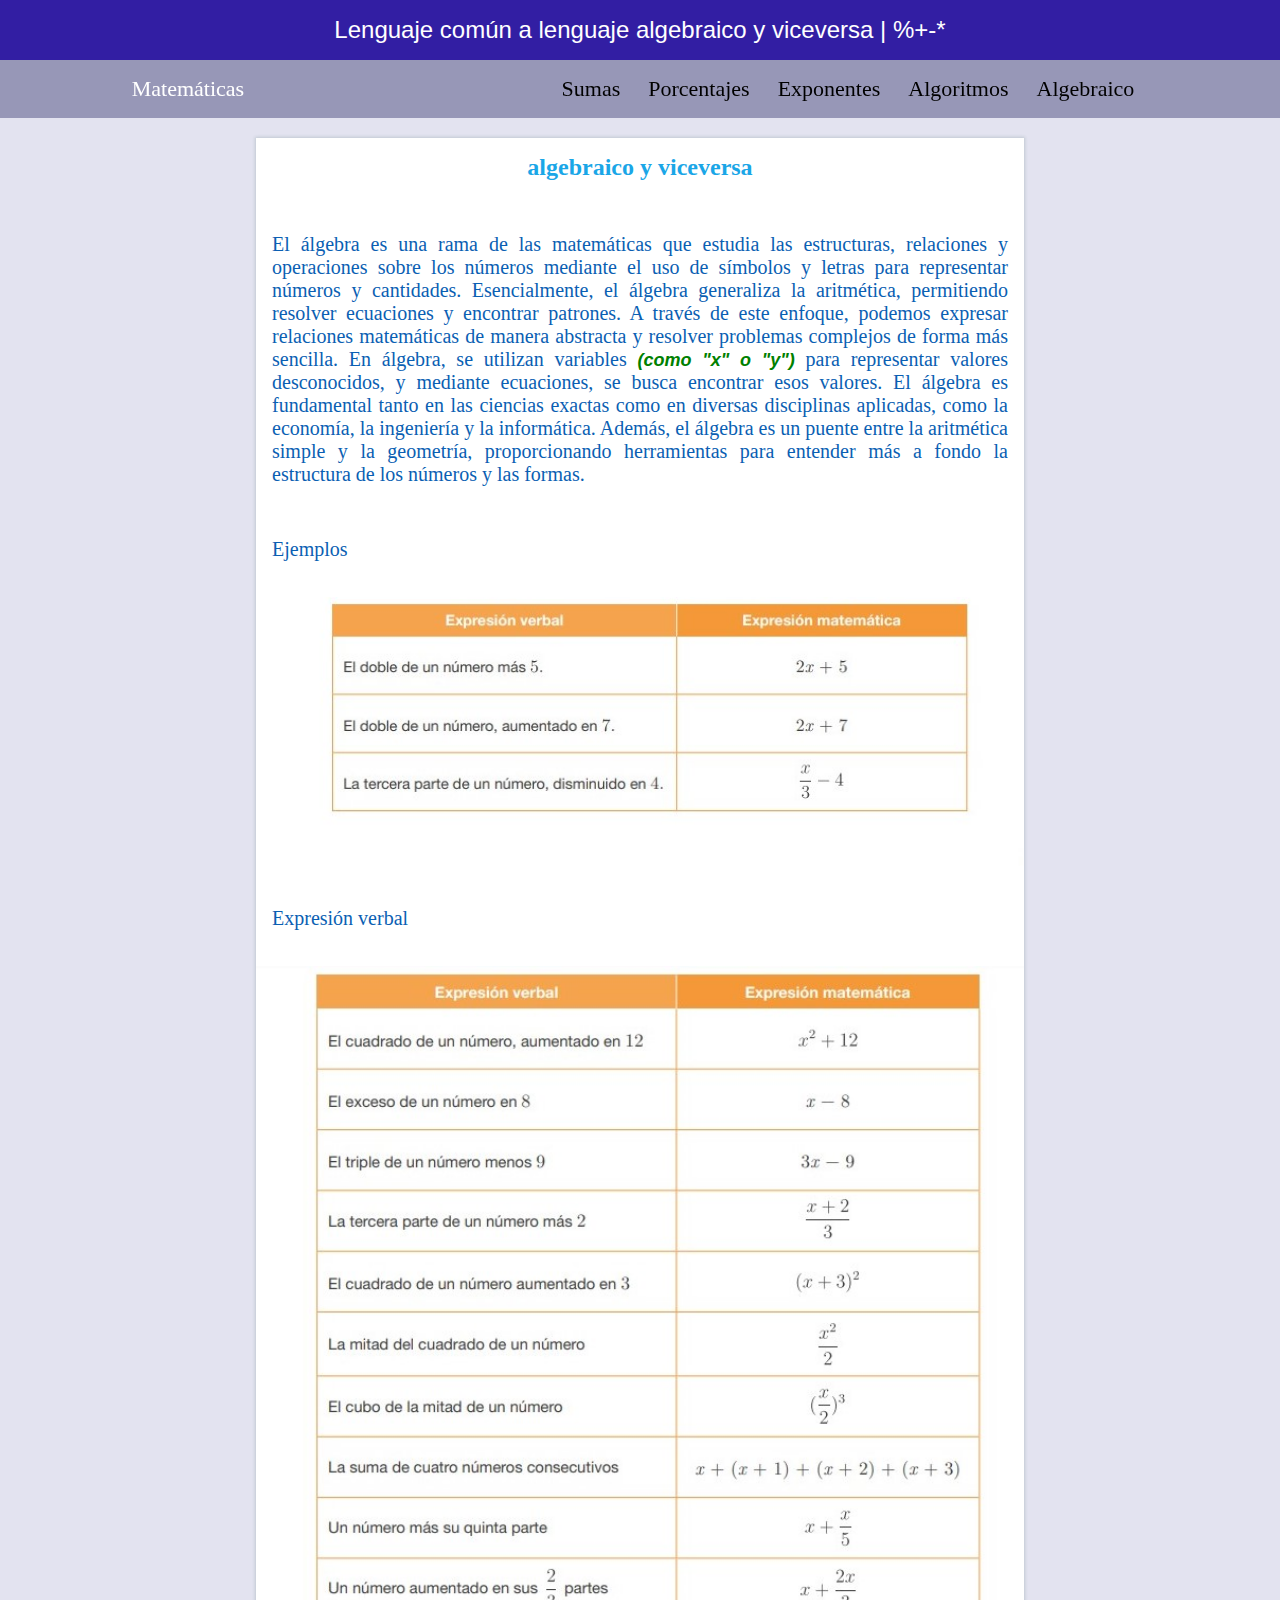
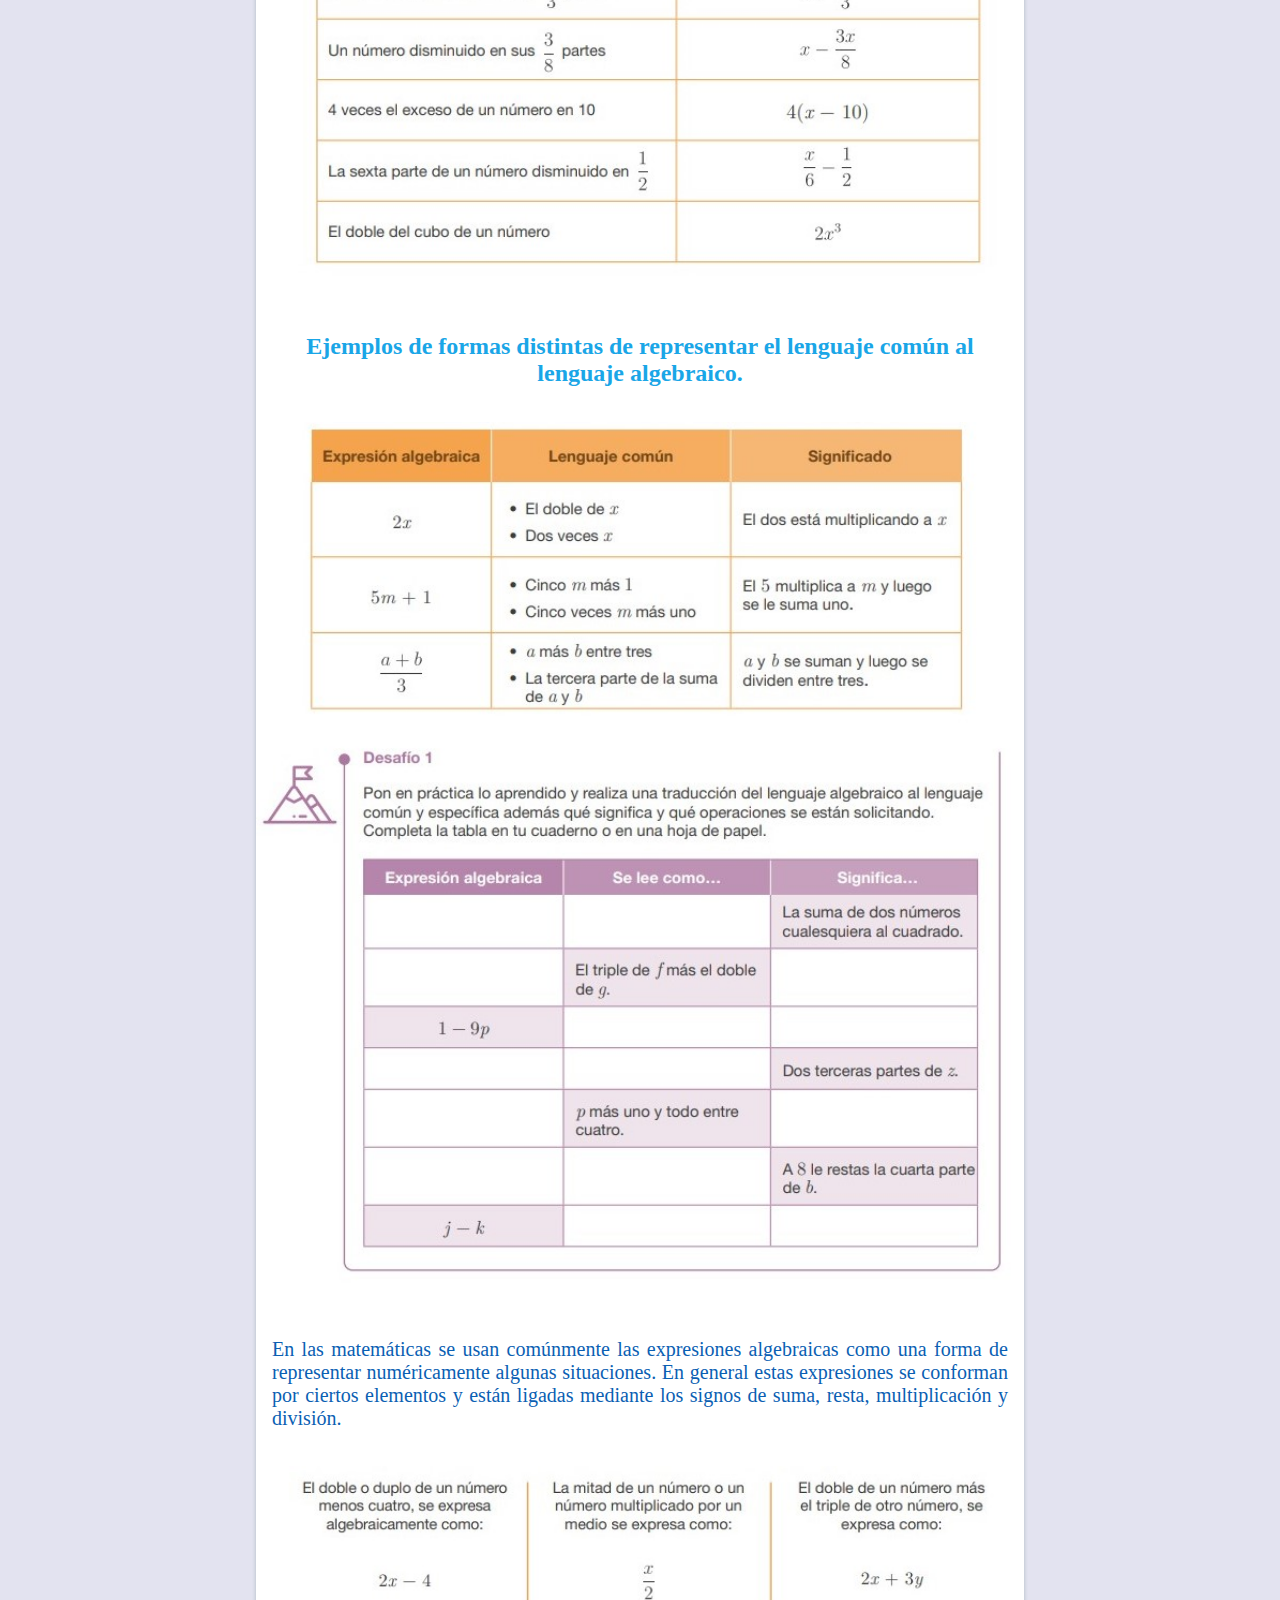
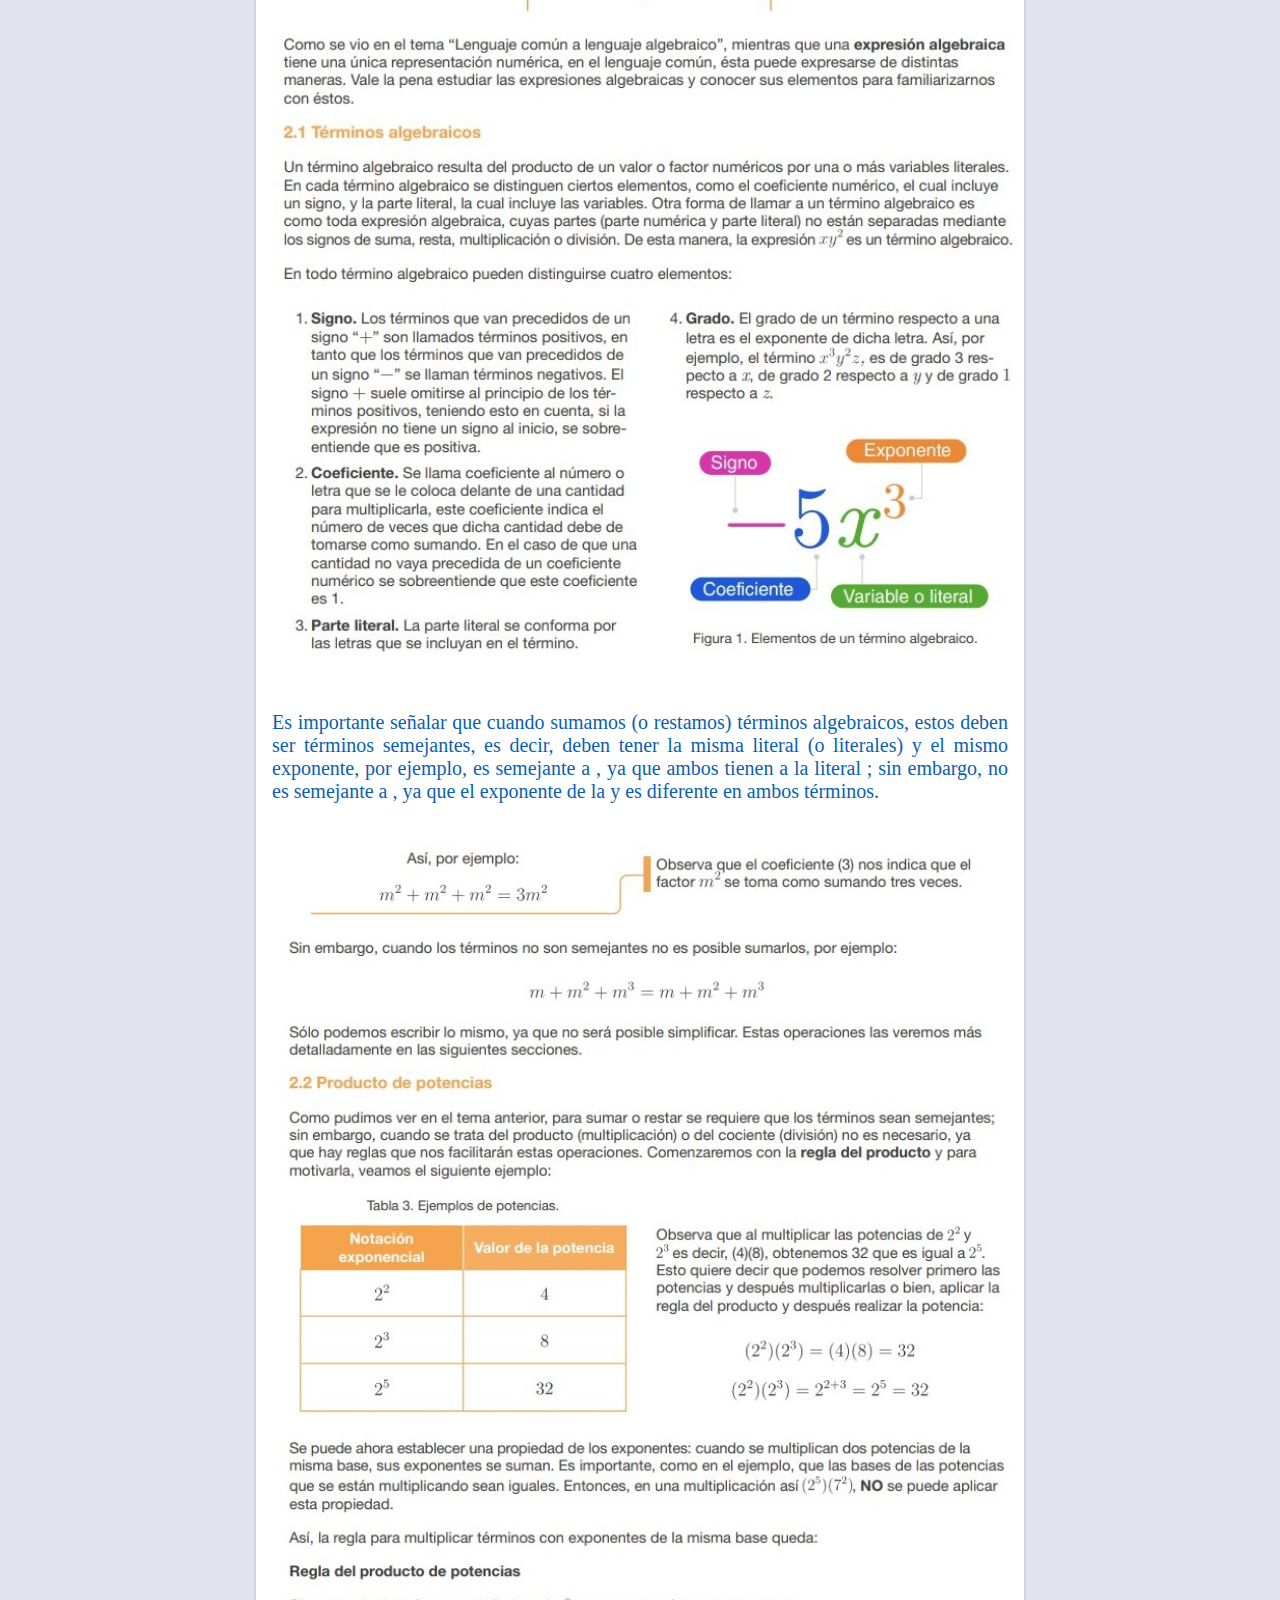
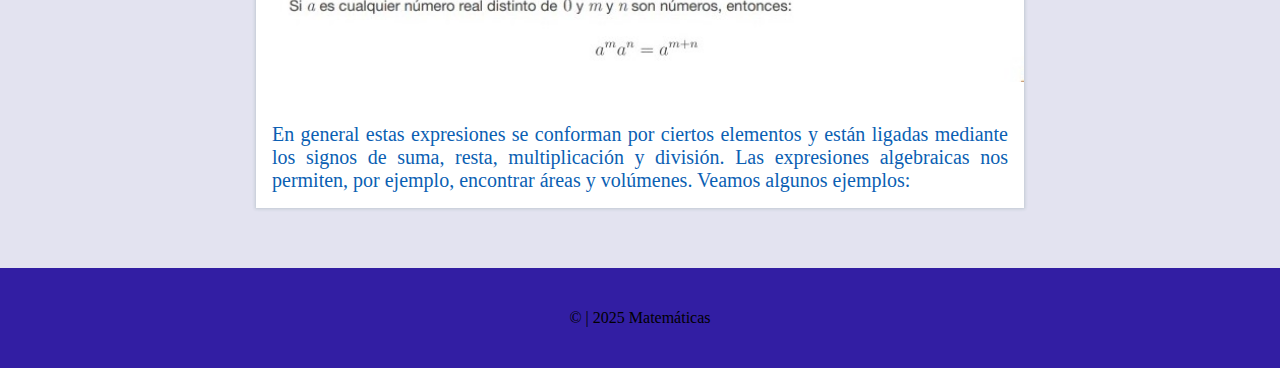
==== algebraico.html @ 7beb5fff "fix-web-18/2/2025" ====
<!DOCTYPE html>
<html lang="en">
<head>
    <meta charset="UTF-8">
    <meta name="viewport" content="width=device-width, initial-scale=1.0">
    <link rel="stylesheet" href="style.css">
    <link rel="stylesheet" href="navbar.css">
    <link rel="stylesheet" href="footer.css">
    <link rel="stylesheet" href="media.css">
    <link rel="stylesheet" href="contenedor.css">
    <title> lenguaje algebraico y viceversa</title>
</head>
<body>
    <div class="logo">Lenguaje común a lenguaje algebraico y viceversa | %+-*</div>
    <div class="navbar">
        <div class="logos">Matemáticas</div>
        <ul><li><a href="/sumas">Sumas</a></li>
            <li><a href="/index">Porcentajes</a></li>
            <li><a href="/exponentes">Exponentes</a></li>
            <li><a href="/algoritmos" class="algo">Algoritmos</a></li>
            <li><a href="/algebraico">Algebraico</a></li>
        </ul>
    </div>
    <div class="introFormatico">
        <h2>algebraico y viceversa</h2>
        <p>El álgebra es una rama de las matemáticas que estudia las estructuras, relaciones y operaciones sobre los números mediante el uso de símbolos y letras para representar números y cantidades. Esencialmente, el álgebra generaliza la aritmética, permitiendo resolver ecuaciones y encontrar patrones. A través de este enfoque, podemos expresar relaciones matemáticas de manera abstracta y resolver problemas complejos de forma más sencilla. En álgebra, se utilizan variables <em>(como "x" o "y")</em>  para representar valores desconocidos, y mediante ecuaciones, se busca encontrar esos valores. El álgebra es fundamental tanto en las ciencias exactas como en diversas disciplinas aplicadas, como la economía, la ingeniería y la informática. Además, el álgebra es un puente entre la aritmética simple y la geometría, proporcionando herramientas para entender más a fondo la estructura de los números y las formas.</p>
        <p class="negra">
         Ejemplos   
        </p>
        <div class="solucion">
             
             <img src="img/tica1.jpg" alt="algebraico">  
        </div>
        <p class="negra">Expresión verbal</p>
        <div class="solucion">
            <img src="img/tica2.jpg" alt="">
        </div>
        <h2>Ejemplos de formas distintas de representar el lenguaje común al lenguaje algebraico.</h2>
        <div class="solucion">
            <img src="img/tica3.jpg" alt="">
        </div>
        <p class="negra">
            En las matemáticas se usan comúnmente las expresiones algebraicas como una forma de representar
numéricamente algunas situaciones. En general estas expresiones se conforman por ciertos elementos y
están ligadas mediante los signos de suma, resta, multiplicación y división.
        </p>
        <dvi class="solucion">
            <img src="img/tica4.jpg" alt="">
        </dvi>
        <p class="negra">
            Es importante señalar que cuando sumamos (o restamos) términos algebraicos, estos deben ser términos
semejantes, es decir, deben tener la misma literal (o literales) y el mismo exponente, por ejemplo, es
semejante a , ya que ambos tienen a la literal ; sin embargo, no es semejante a , ya que
el exponente de la y es diferente en ambos términos.
        </p>
        <div class="solucion">
            <img src="img/tica5.jpg" alt="">
        </div>
        <p class="negra">
            En general estas expresiones se conforman por ciertos elementos y
están ligadas mediante los signos de suma, resta, multiplicación y división. Las expresiones algebraicas
nos permiten, por ejemplo, encontrar áreas y volúmenes. Veamos algunos ejemplos:

        </p>
    </div>
    <footer>
        <div id="fecha">© | 2025 Matemáticas</div>
    </footer>
</body>
</html>
---- style.css ----
body{
padding: 0;
margin: 0;
background-color: rgba(227,227,240,1.00);
}
.logo{
background-color: rgb(50, 30, 163);
text-align: center;
color: #fff;
padding: 16px 16px;
font-family: Verdana, Geneva, Tahoma, sans-serif;
font-size: 24px;
}
.introFormatico{
margin-top:20px;    
margin-left: auto;
margin-right: auto;    
background-color:#fff;
width: 60%;
 
text-align: center;
box-shadow: 0px 0px 3px 1px rgba(114, 144, 144, 0.3);
}
.tomate{
color: tomato;
}
.introFormatico h2{
padding: 16px 16px;
color:#1aa6e7; 
}
.introFormatico p{
color: #0b5fb3;
text-align: justify;
padding: 16px 16px;
font-size: 20px;
}
.introFormatico .negro{
color: #000;
display: block;
font-size: 20px;
 
}

em{
color: green;
font-family: Verdana, Geneva, Tahoma, sans-serif;
font-weight: bold;
font-size: 18px; 
}
.introFormatico .tomates{
color: tomato;
font-size: 26px;
}
.solucion{
justify-content:center;
font-size: 20px;
color: #0b5fb3;
}
img{
width:100%;
height: auto;
}
---- navbar.css ----
.navbar{
justify-content: space-around;
justify-items: center;
display: flex;
background-color: #0045;
color: #fff;
align-items: center;  
}
.navbar{
position: -webkit-sticky;
position: sticky;
top: 0;
}
.logos{
font-size: 22px;
color:#fff; 
}
ul li{
float: inline-start;
list-style: none;
}
ul li a{
font-size: 22px;
padding: 14px 14px;
list-style: none;
text-decoration: none;
color: #000;
}
ul li a:hover{
color: #fff ;
background-color: #333;
}
---- footer.css ----
footer{
width: 100%;
height: 100px;
background-color: rgb(50, 30, 163);
margin-top: 60px;
}
footer{
justify-content: center;
text-align: center;
align-items: center;
display: flex;
 
}
---- media.css ----
@media (min-width:300px) and (max-width:776px){
    .introFormatico{
    width:90%;
    }
    .logos{
    display: none;
    }
    
}
@media (min-width:300px) and (max-width:460px){
    .algo{
        display:none;
        }
    .navbar{
    background-color:#fff;
   
    }    
}
---- contenedor.css ----

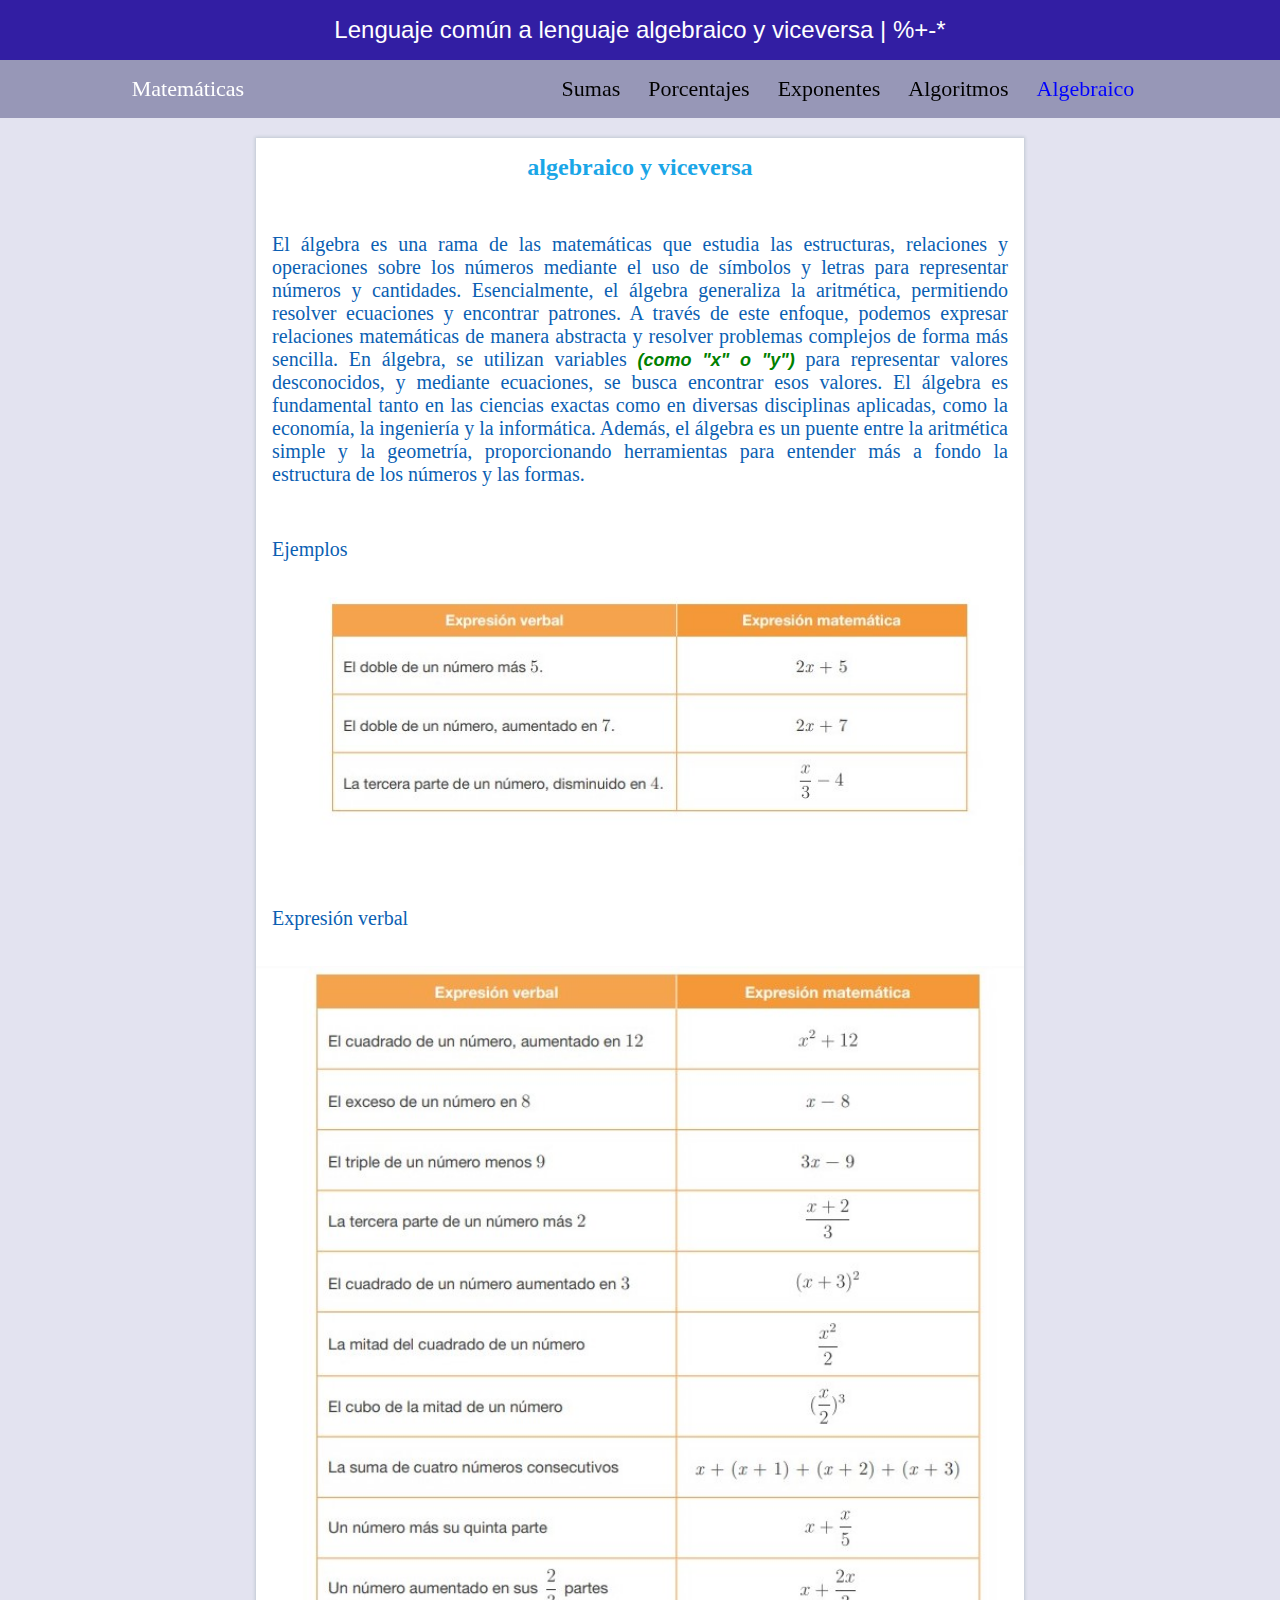
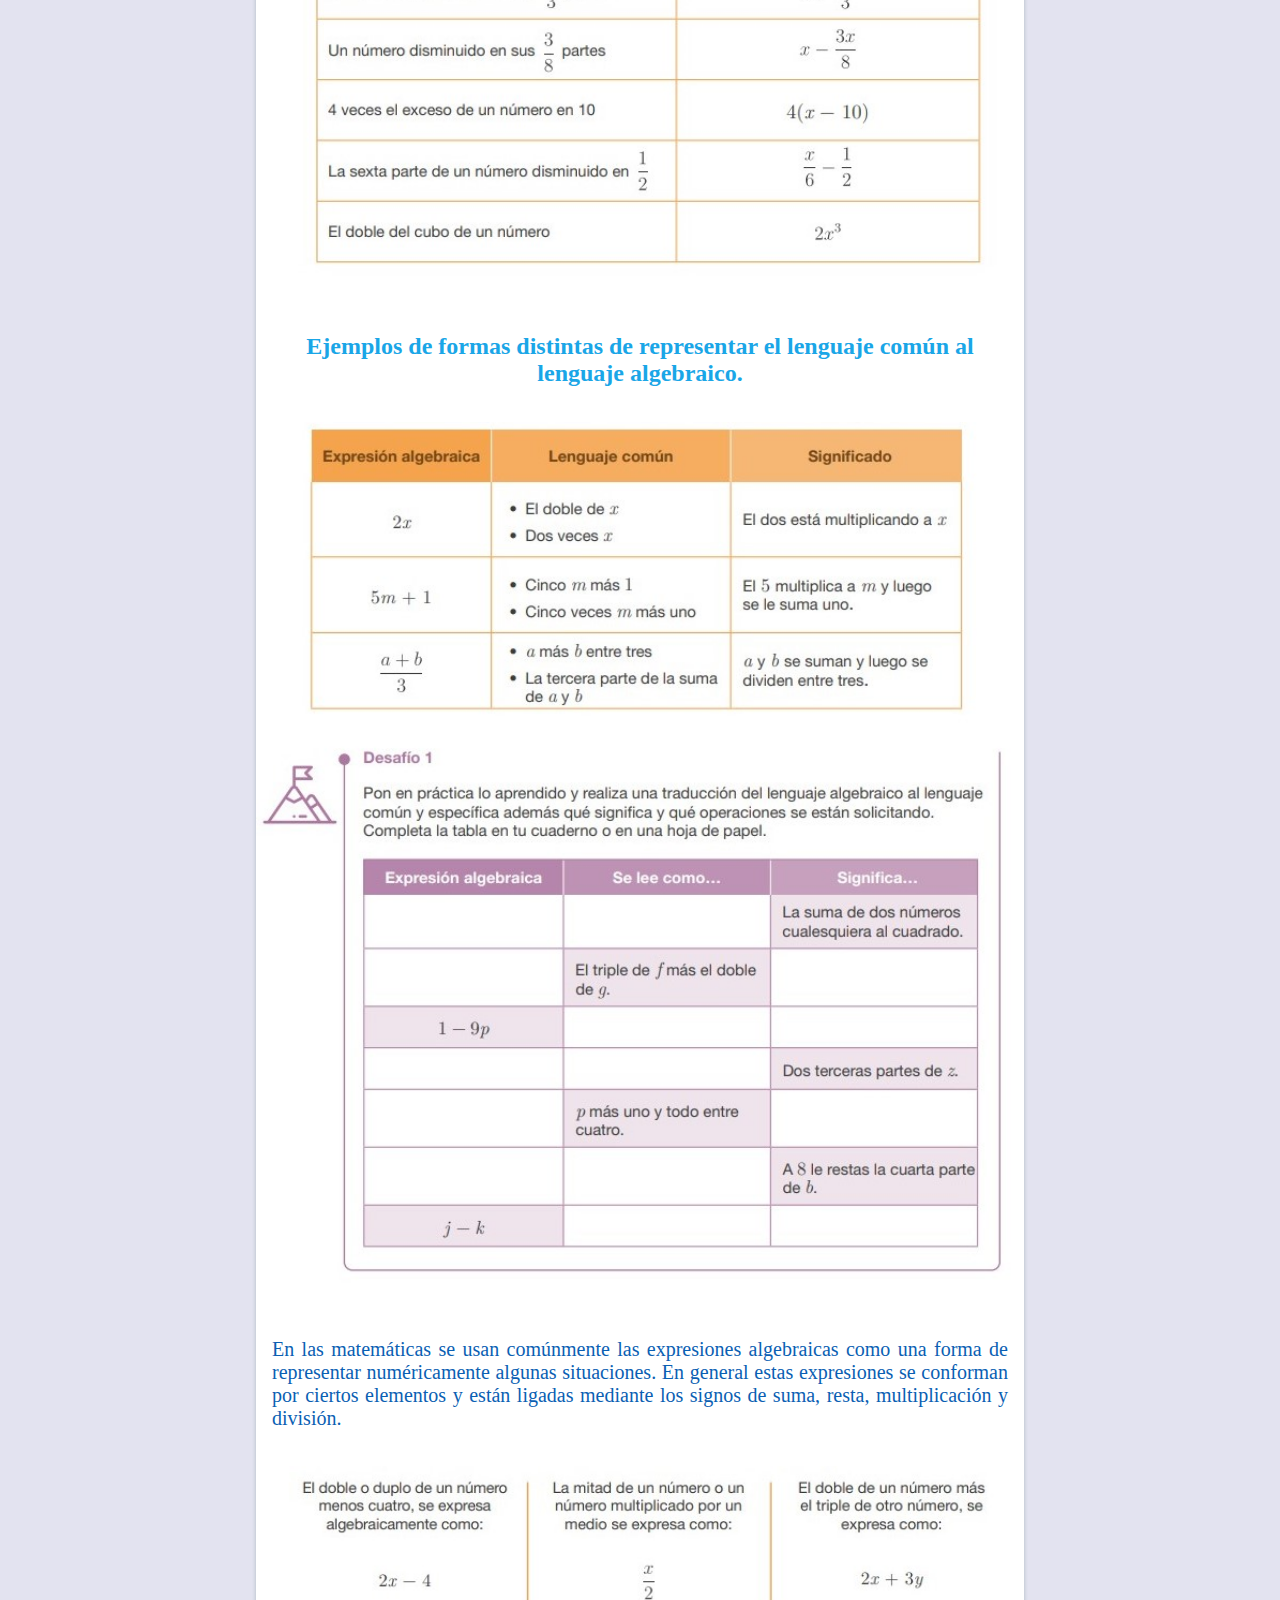
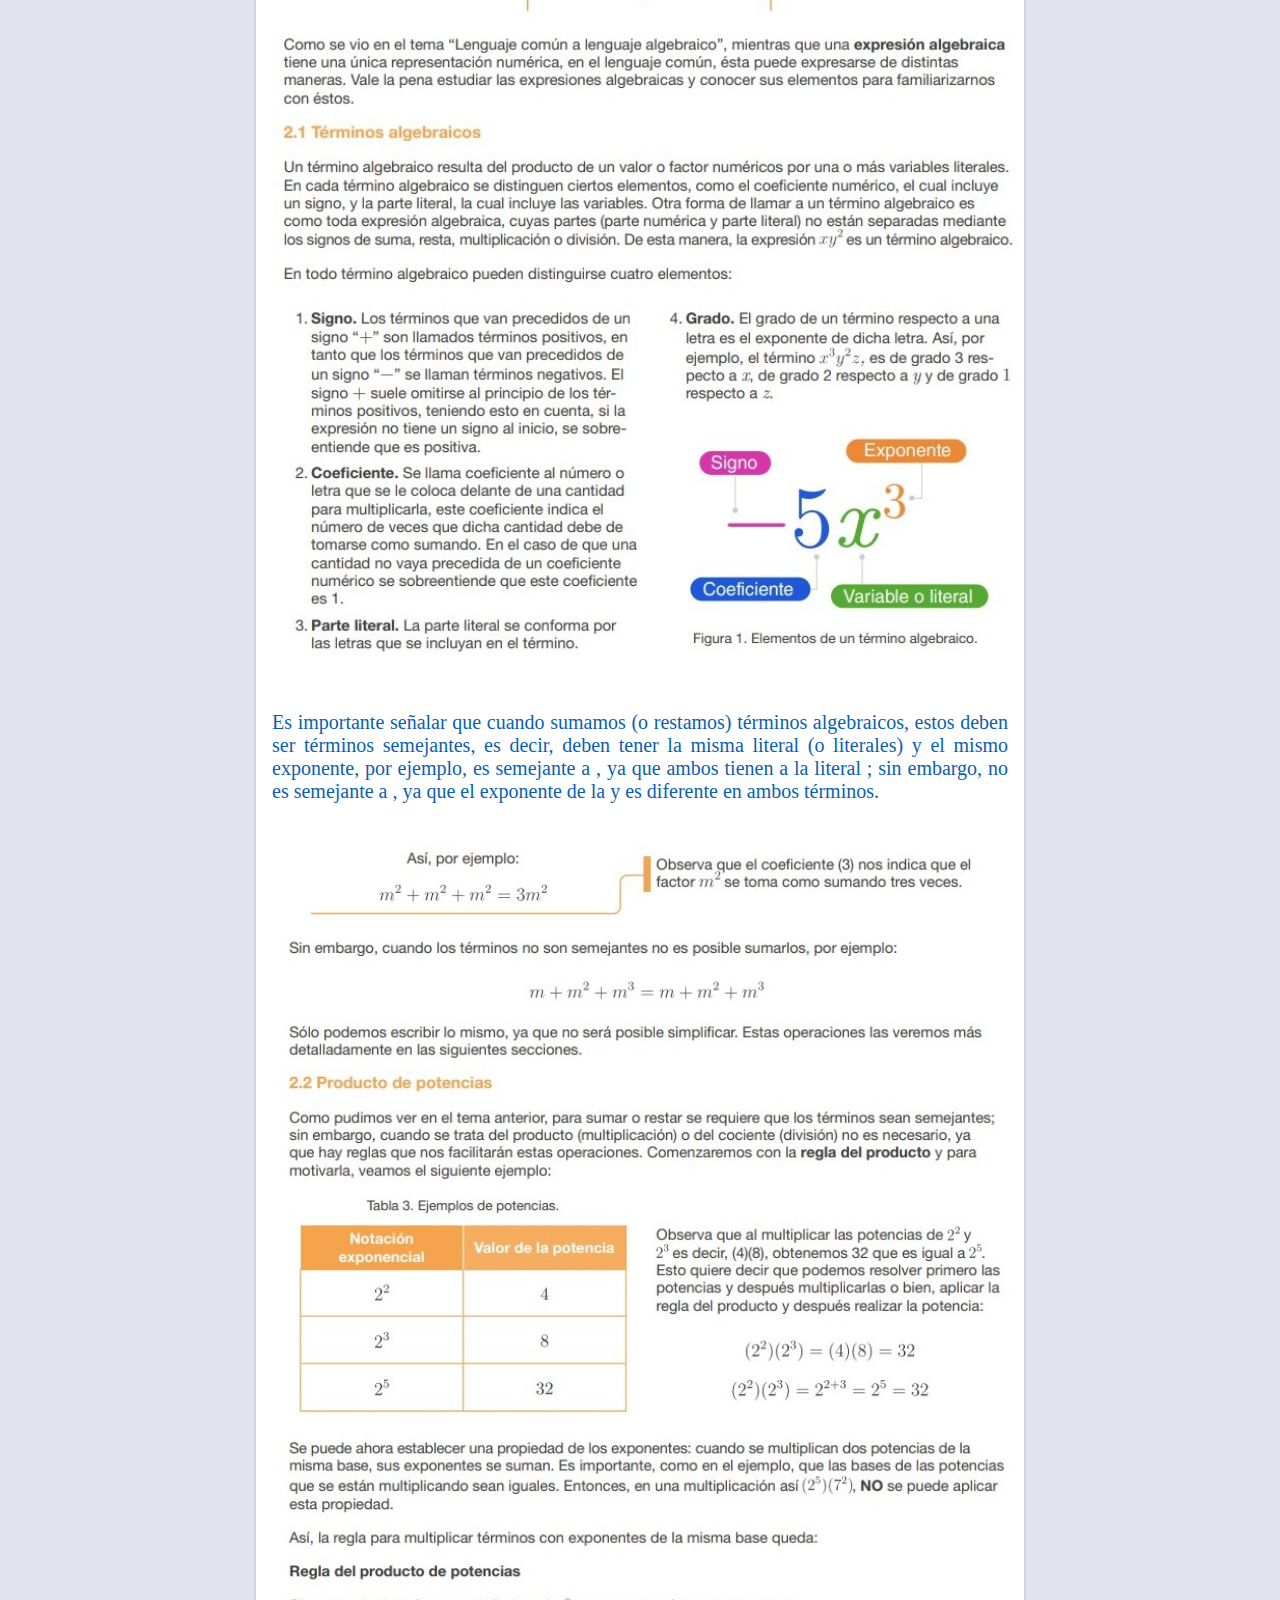
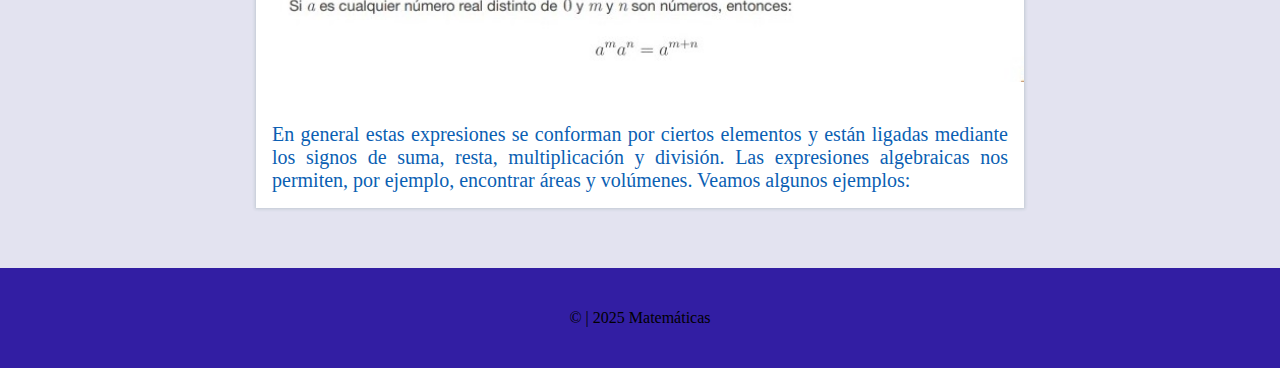
==== commit 8e1217e3: "fix-web" ====
--- a/algebraico.html
+++ b/algebraico.html
@@ -14,11 +14,12 @@
     <div class="logo">Lenguaje común a lenguaje algebraico y viceversa | %+-*</div>
     <div class="navbar">
         <div class="logos">Matemáticas</div>
-        <ul><li><a href="/sumas">Sumas</a></li>
-            <li><a href="/index">Porcentajes</a></li>
-            <li><a href="/exponentes">Exponentes</a></li>
-            <li><a href="/algoritmos" class="algo">Algoritmos</a></li>
-            <li><a href="/algebraico">Algebraico</a></li>
+        <ul>
+            <li><a href="/sumas.html" class="nav-link">Sumas</a></li>
+            <li><a href="/index.html" class="nav-link">Porcentajes</a></li>
+            <li><a href="/exponentes.html" class="nav-link">Exponentes</a></li>
+            <li><a href="/algoritmos.html" class="nav-link algo">Algoritmos</a></li>
+            <li><a href="/algebraico.html" class="nav-link">Algebraico</a></li>
         </ul>
     </div>
     <div class="introFormatico">
@@ -66,5 +67,6 @@
     <footer>
         <div id="fecha">© | 2025 Matemáticas</div>
     </footer>
+    <script src="navegacion.js"></script>
 </body>
 </html>--- a/style.css
+++ b/style.css
@@ -59,4 +59,7 @@
 img{
 width:100%;
 height: auto;
+}
+.navbar ul li .nav-link.active{
+color:blue;
 }--- a/navbar.css
+++ b/navbar.css
@@ -29,4 +29,5 @@
 ul li a:hover{
 color: #fff ;
 background-color: #333;
-}+}
+ 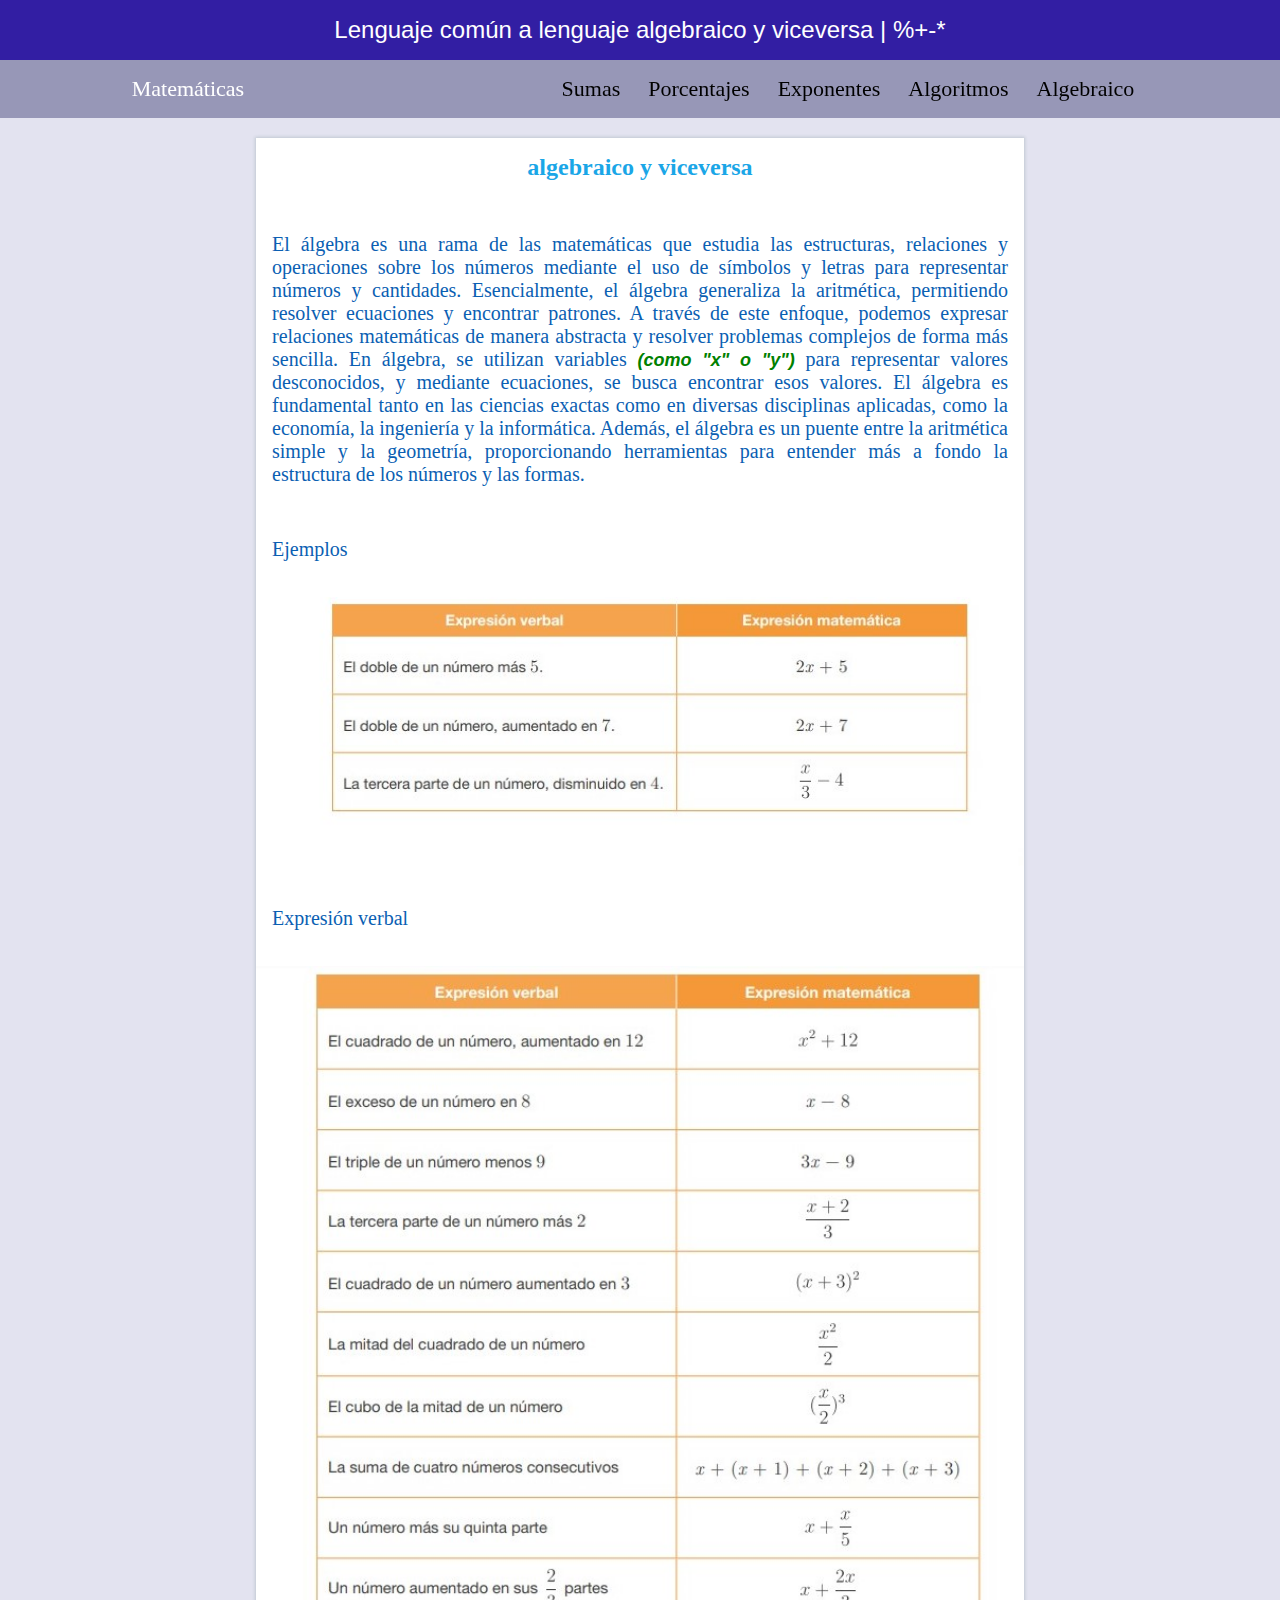
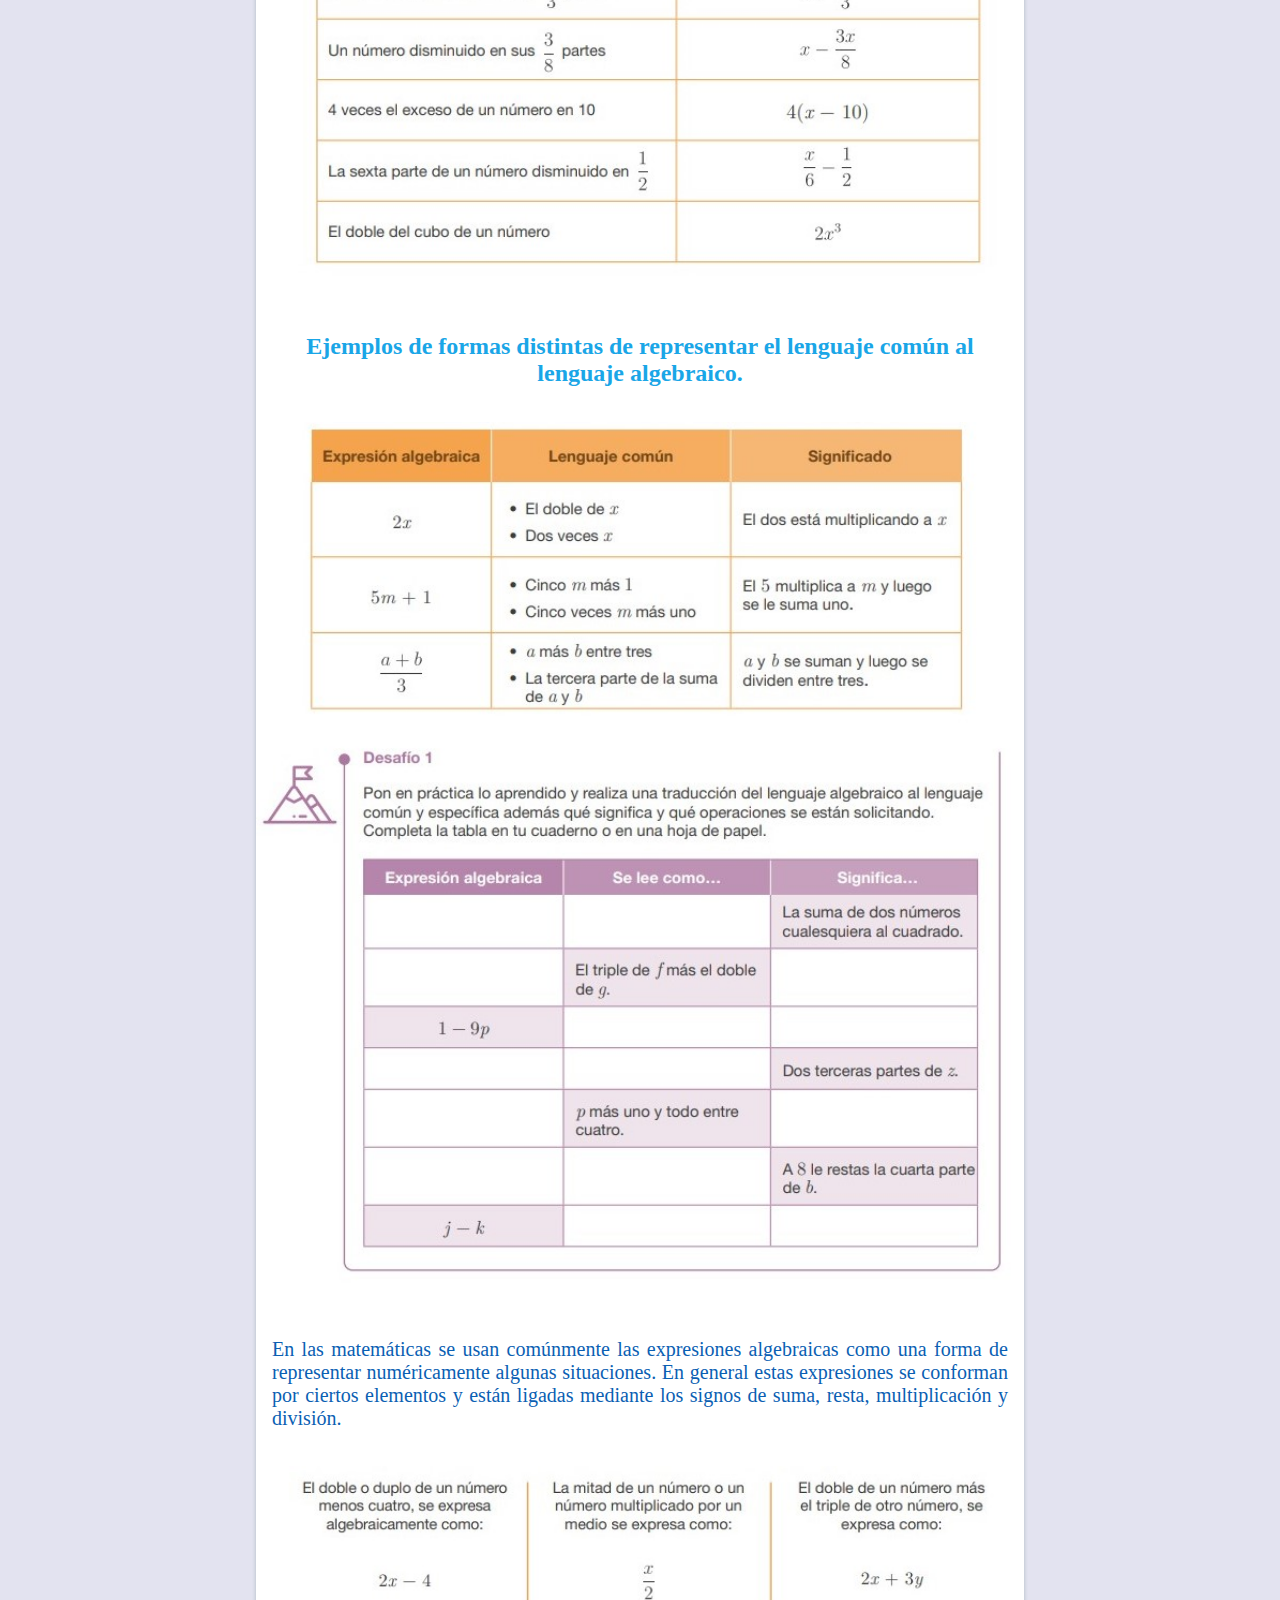
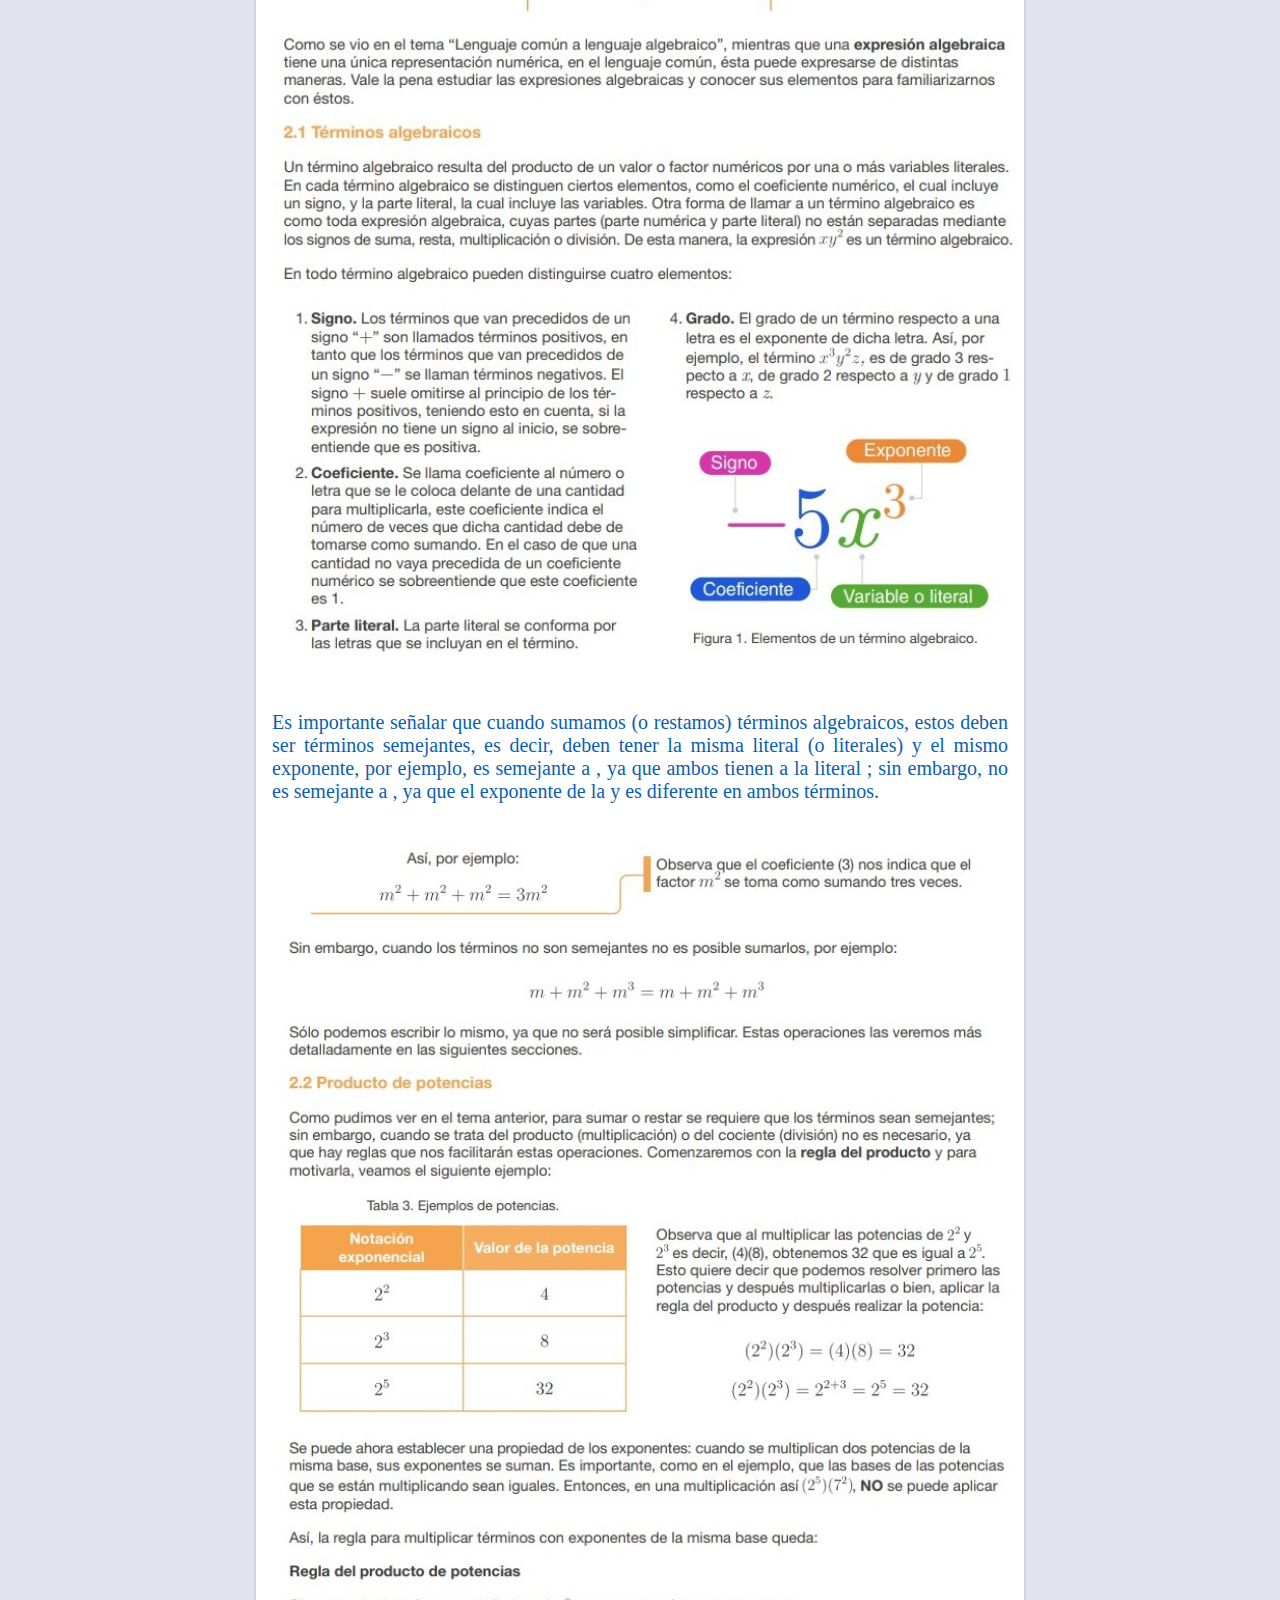
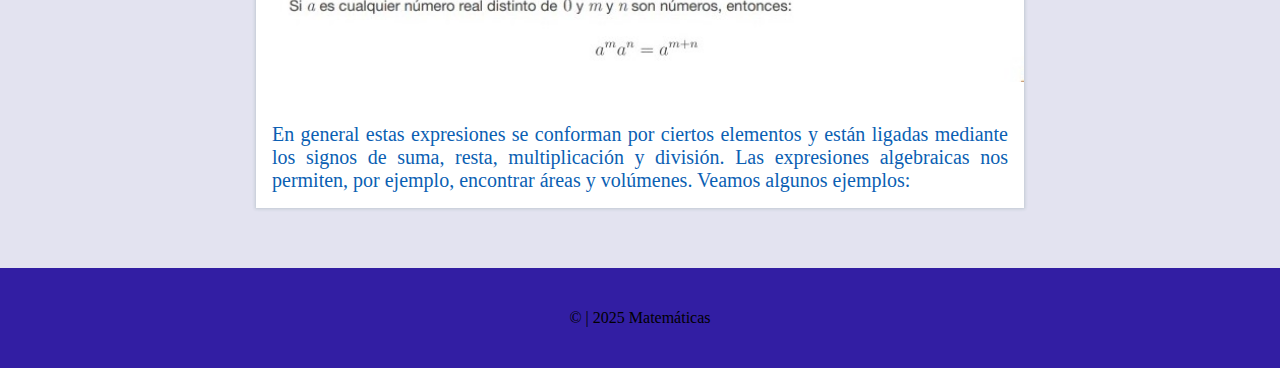
==== commit 416c06d6: "fix-web" ====
--- a/algebraico.html
+++ b/algebraico.html
@@ -15,11 +15,11 @@
     <div class="navbar">
         <div class="logos">Matemáticas</div>
         <ul>
-            <li><a href="/sumas.html" class="nav-link">Sumas</a></li>
-            <li><a href="/index.html" class="nav-link">Porcentajes</a></li>
-            <li><a href="/exponentes.html" class="nav-link">Exponentes</a></li>
-            <li><a href="/algoritmos.html" class="nav-link algo">Algoritmos</a></li>
-            <li><a href="/algebraico.html" class="nav-link">Algebraico</a></li>
+            <li><a href="/sumas" class="nav-link">Sumas</a></li>
+            <li><a href="/index" class="nav-link">Porcentajes</a></li>
+            <li><a href="/exponentes" class="nav-link">Exponentes</a></li>
+            <li><a href="/algoritmos" class="nav-link algo">Algoritmos</a></li>
+            <li><a href="/algebraico" class="nav-link">Algebraico</a></li>
         </ul>
     </div>
     <div class="introFormatico">
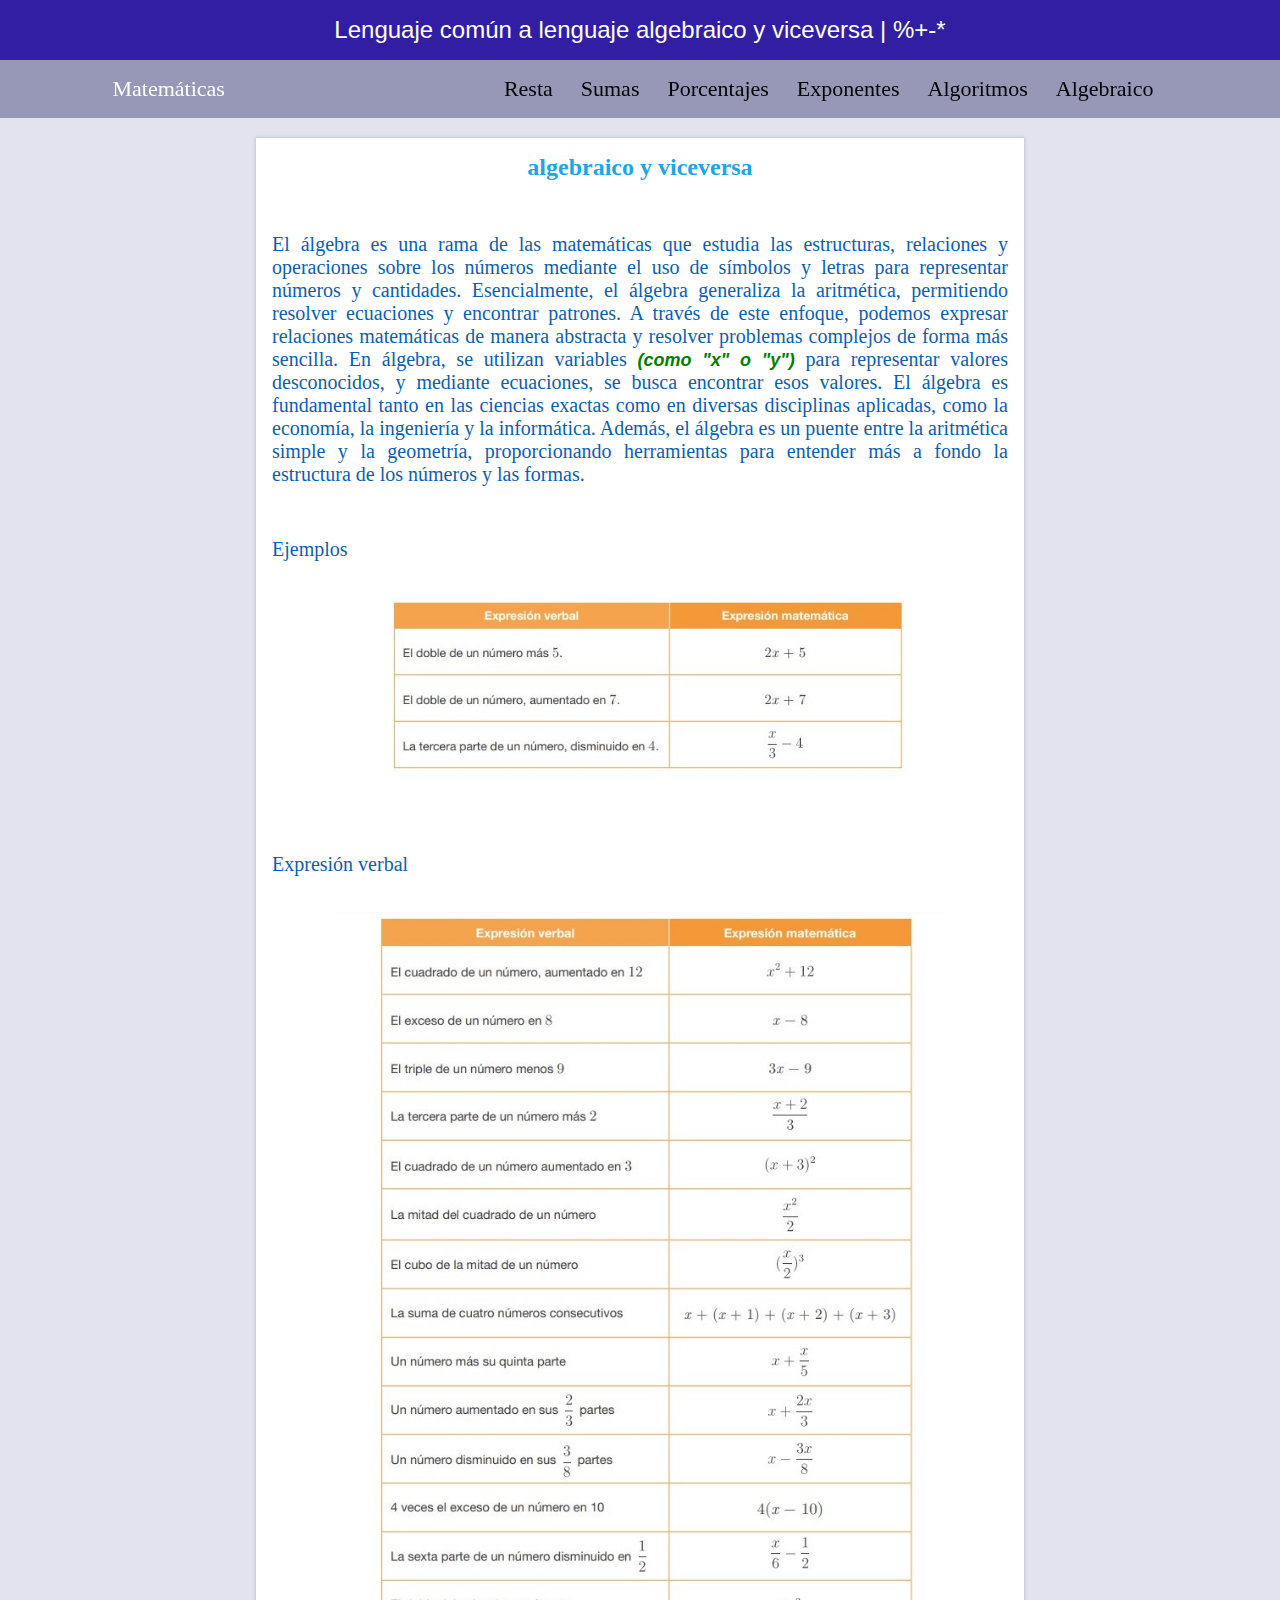
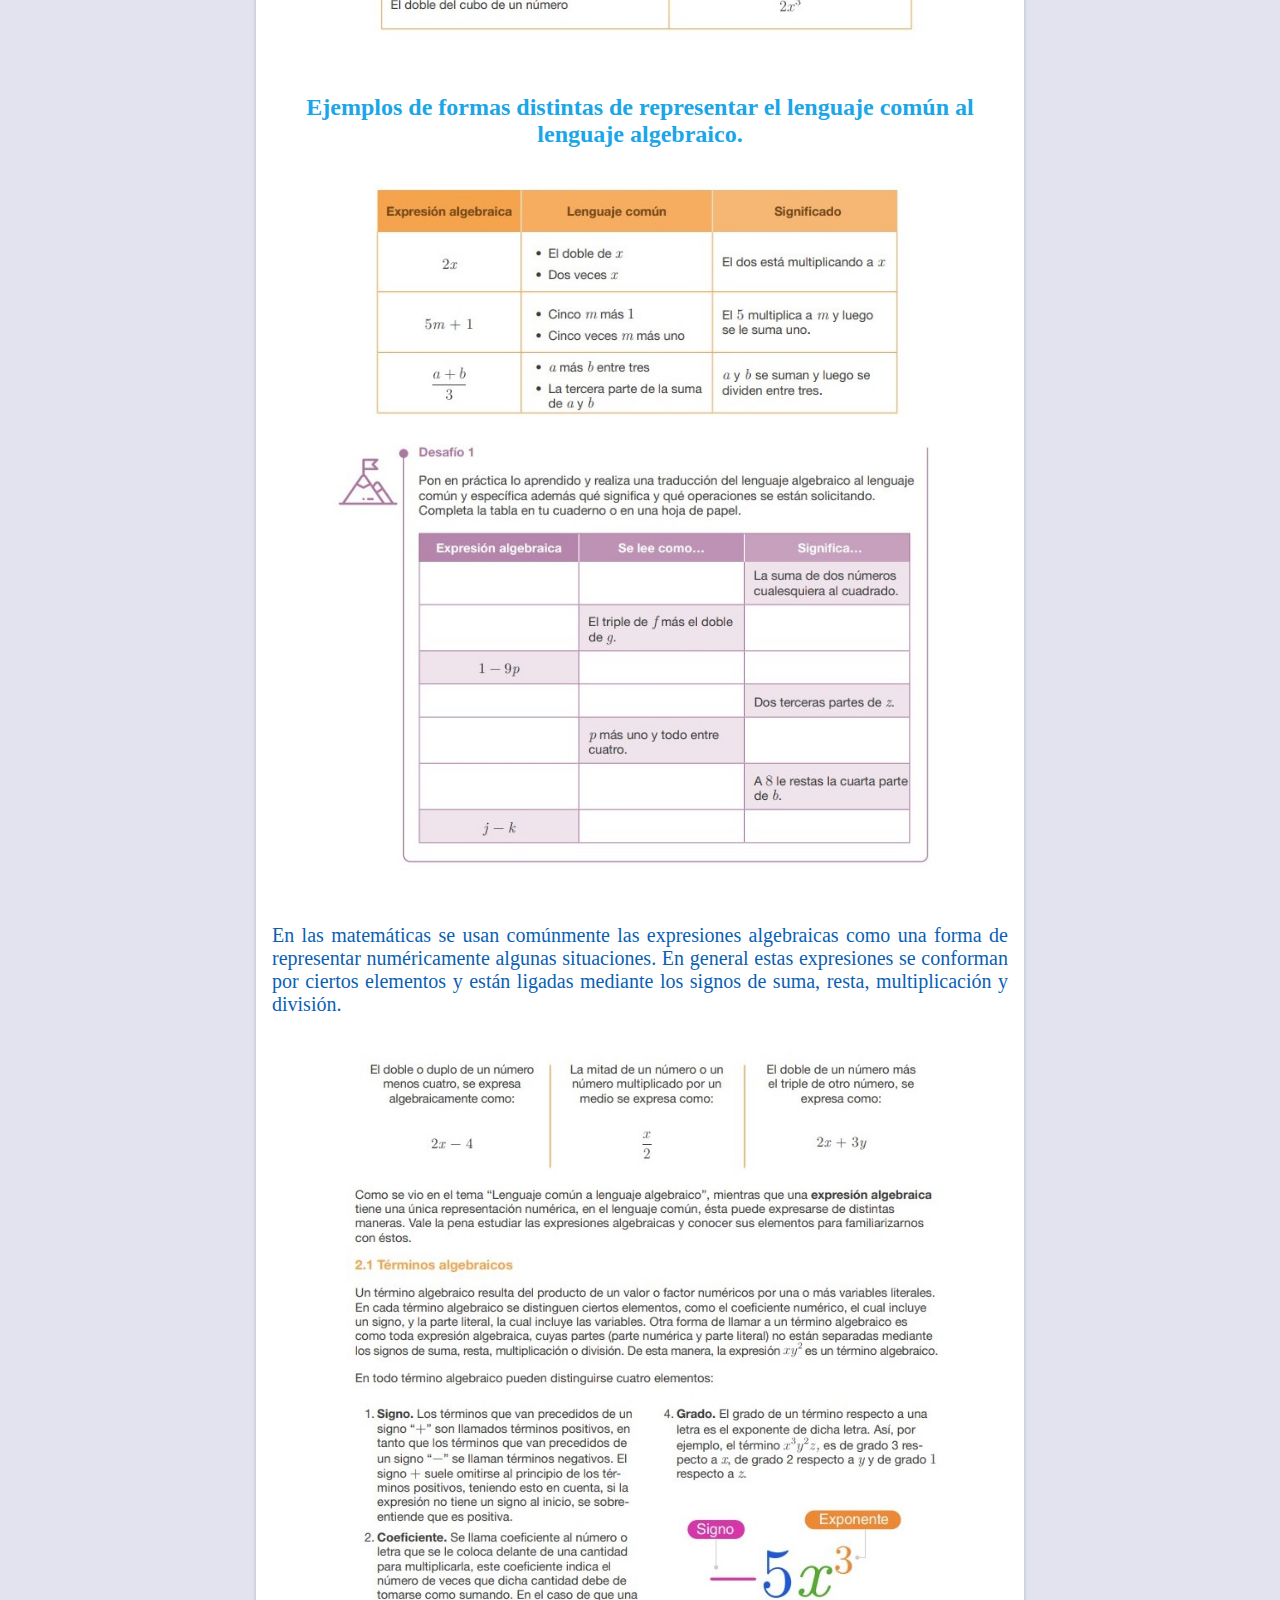
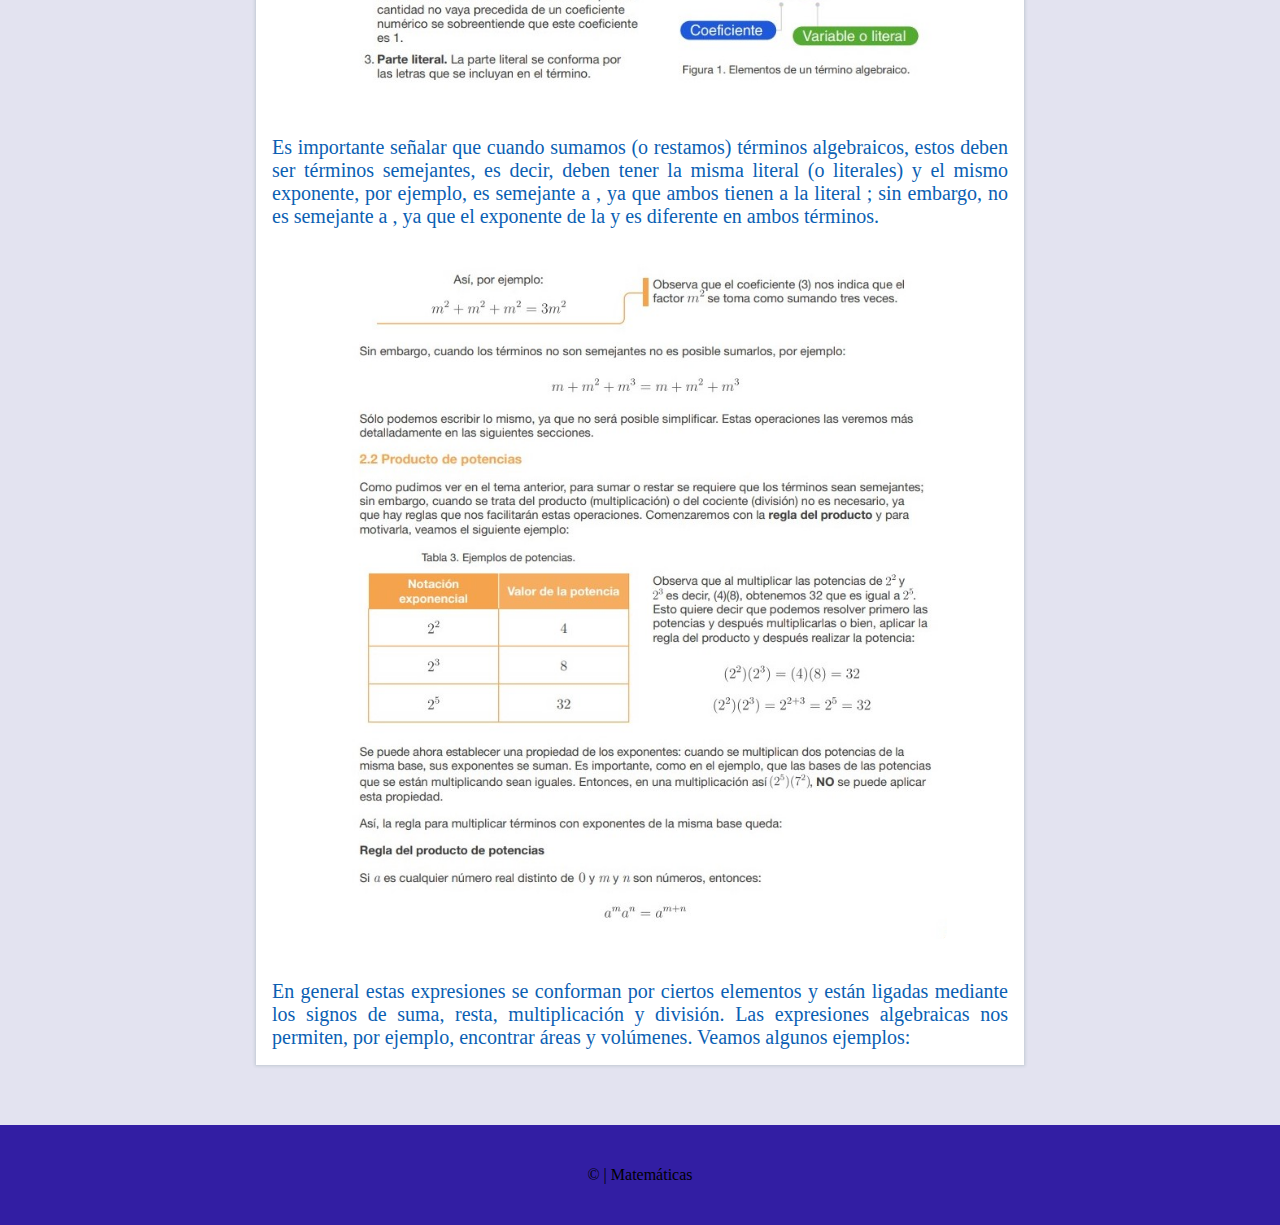
==== commit 316d5130: "fix-web" ====
--- a/algebraico.html
+++ b/algebraico.html
@@ -15,6 +15,7 @@
     <div class="navbar">
         <div class="logos">Matemáticas</div>
         <ul>
+            <li><a href="/resta" class="nav-link">Resta</a></li>
             <li><a href="/sumas" class="nav-link">Sumas</a></li>
             <li><a href="/index" class="nav-link">Porcentajes</a></li>
             <li><a href="/exponentes" class="nav-link">Exponentes</a></li>
@@ -65,7 +66,7 @@
         </p>
     </div>
     <footer>
-        <div id="fecha">© | 2025 Matemáticas</div>
+        <div id="fecha">© | <span id="años"></span> Matemáticas</div>
     </footer>
     <script src="navegacion.js"></script>
 </body>
--- a/style.css
+++ b/style.css
@@ -59,7 +59,11 @@
 img{
 width:100%;
 height: auto;
+width: 80%; border-radius: 0.4rem;
 }
 .navbar ul li .nav-link.active{
 color:blue;
+}
+.introFormatico .orden{
+color: #073461;
 }